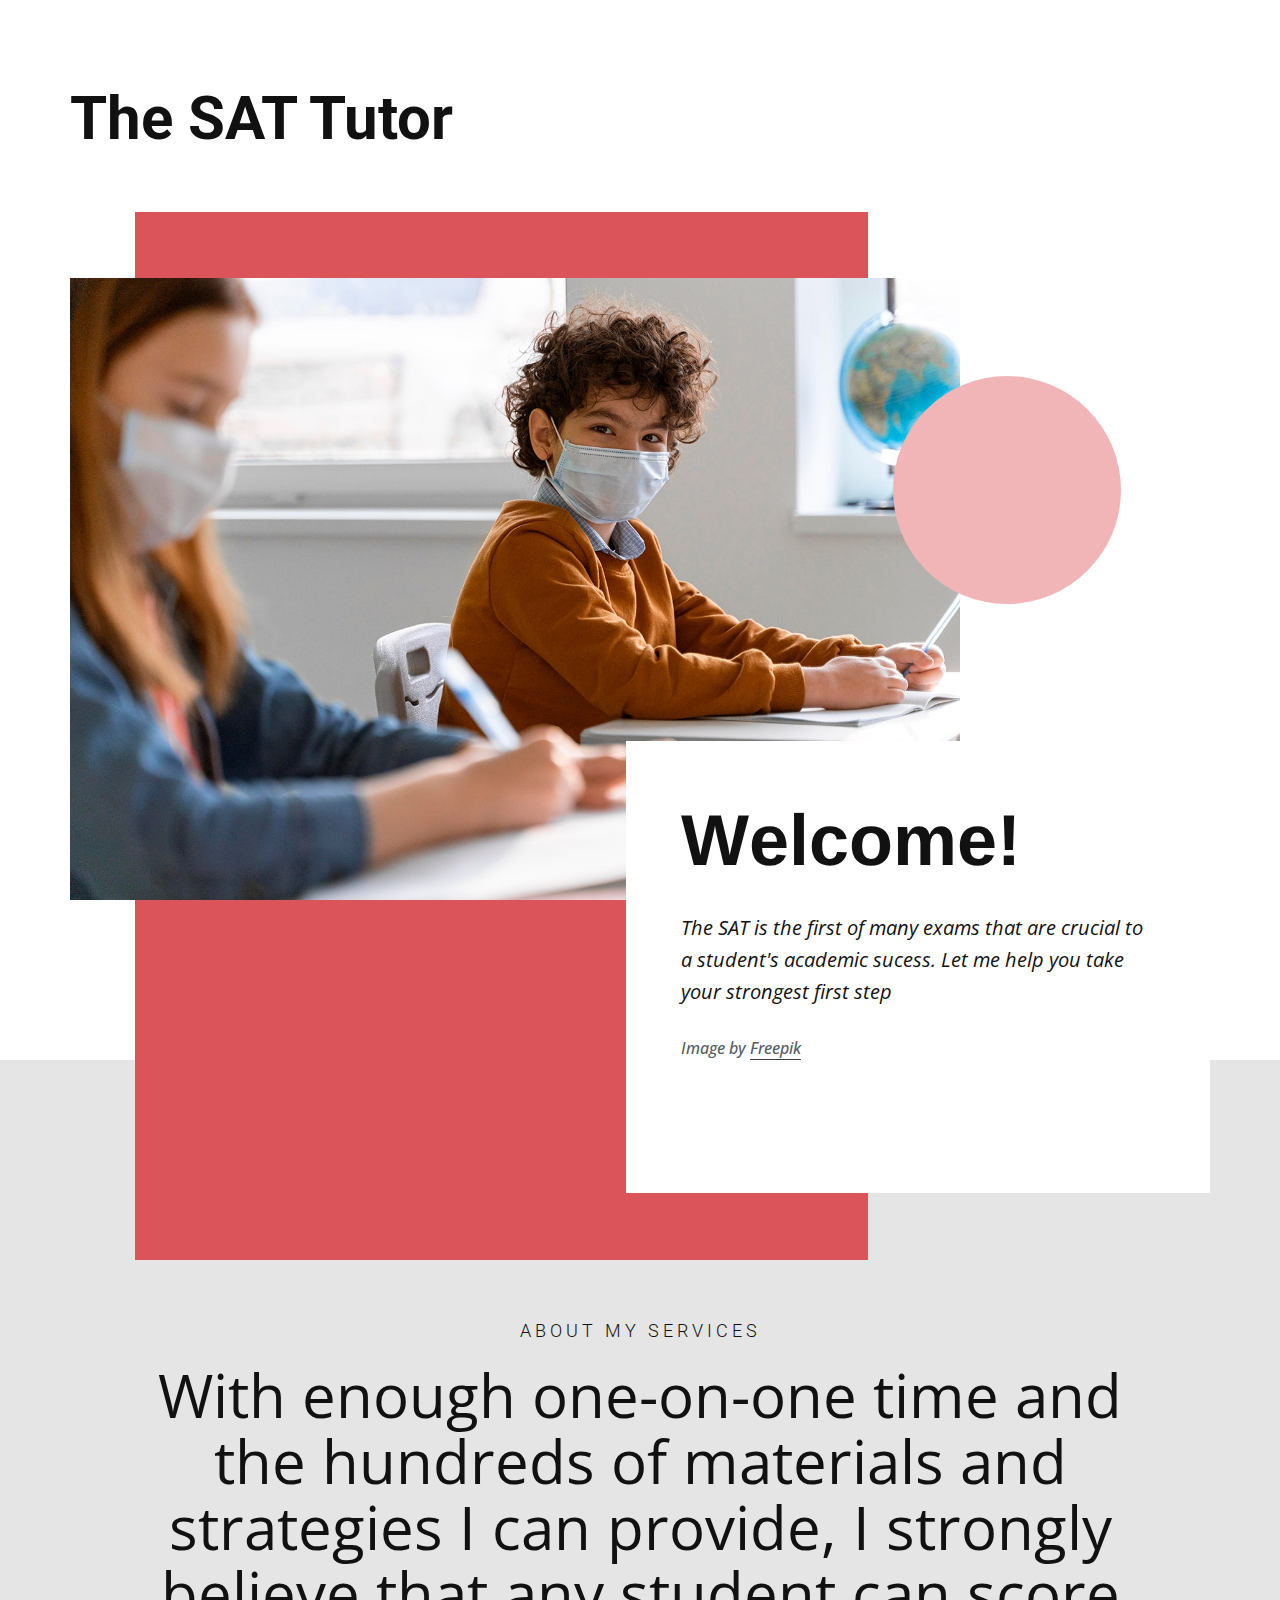
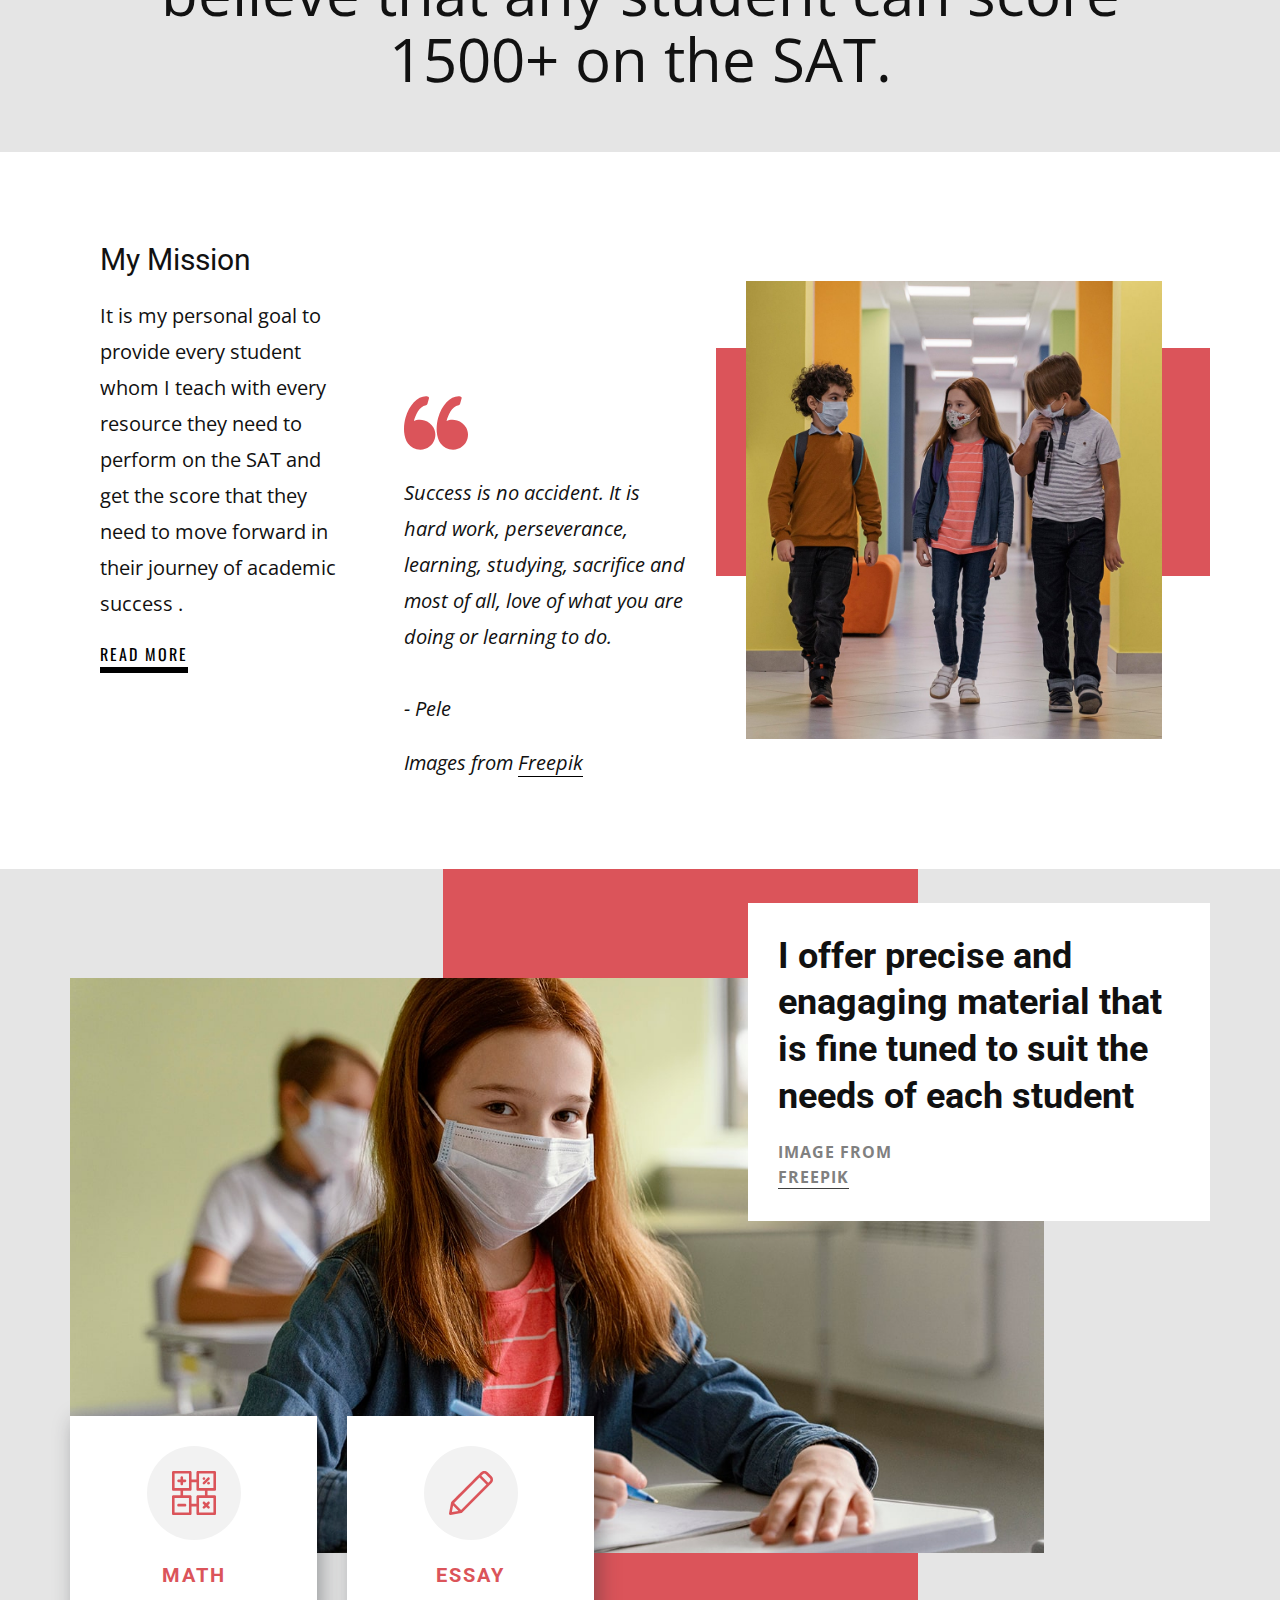
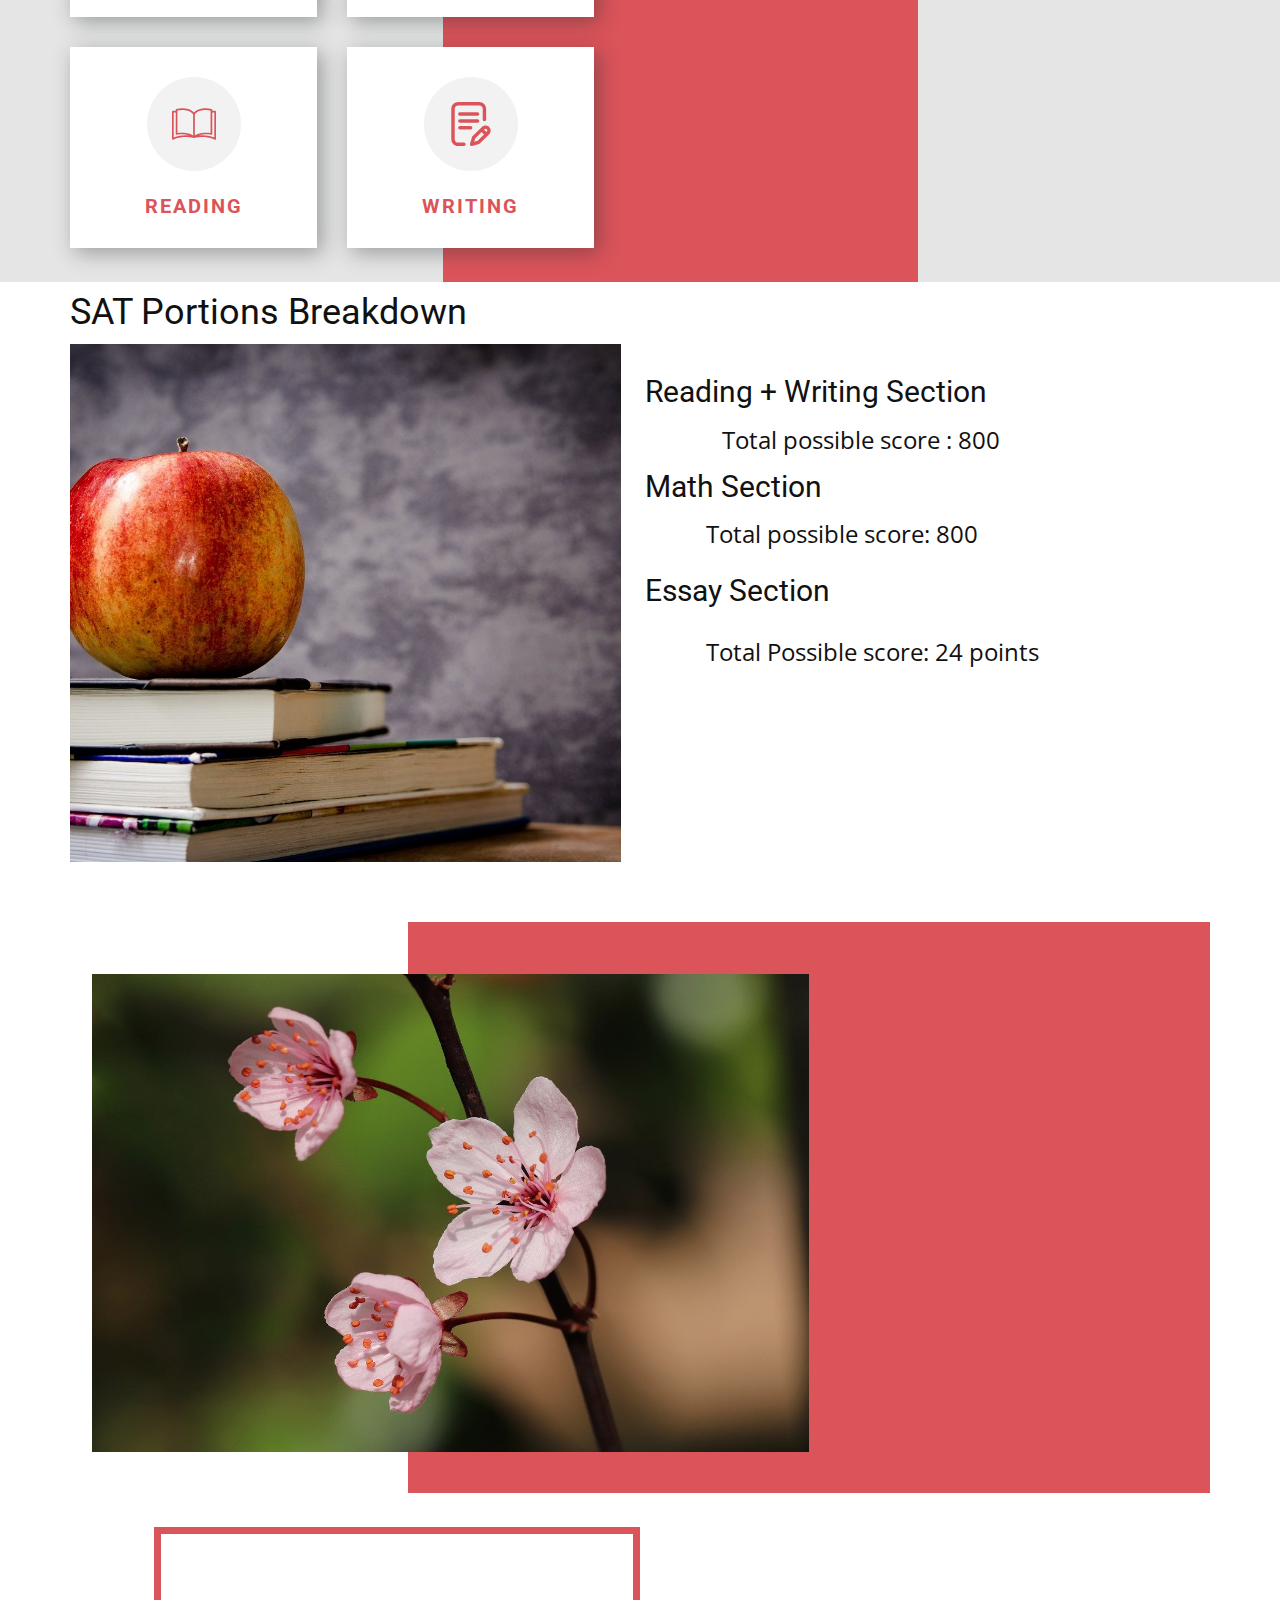
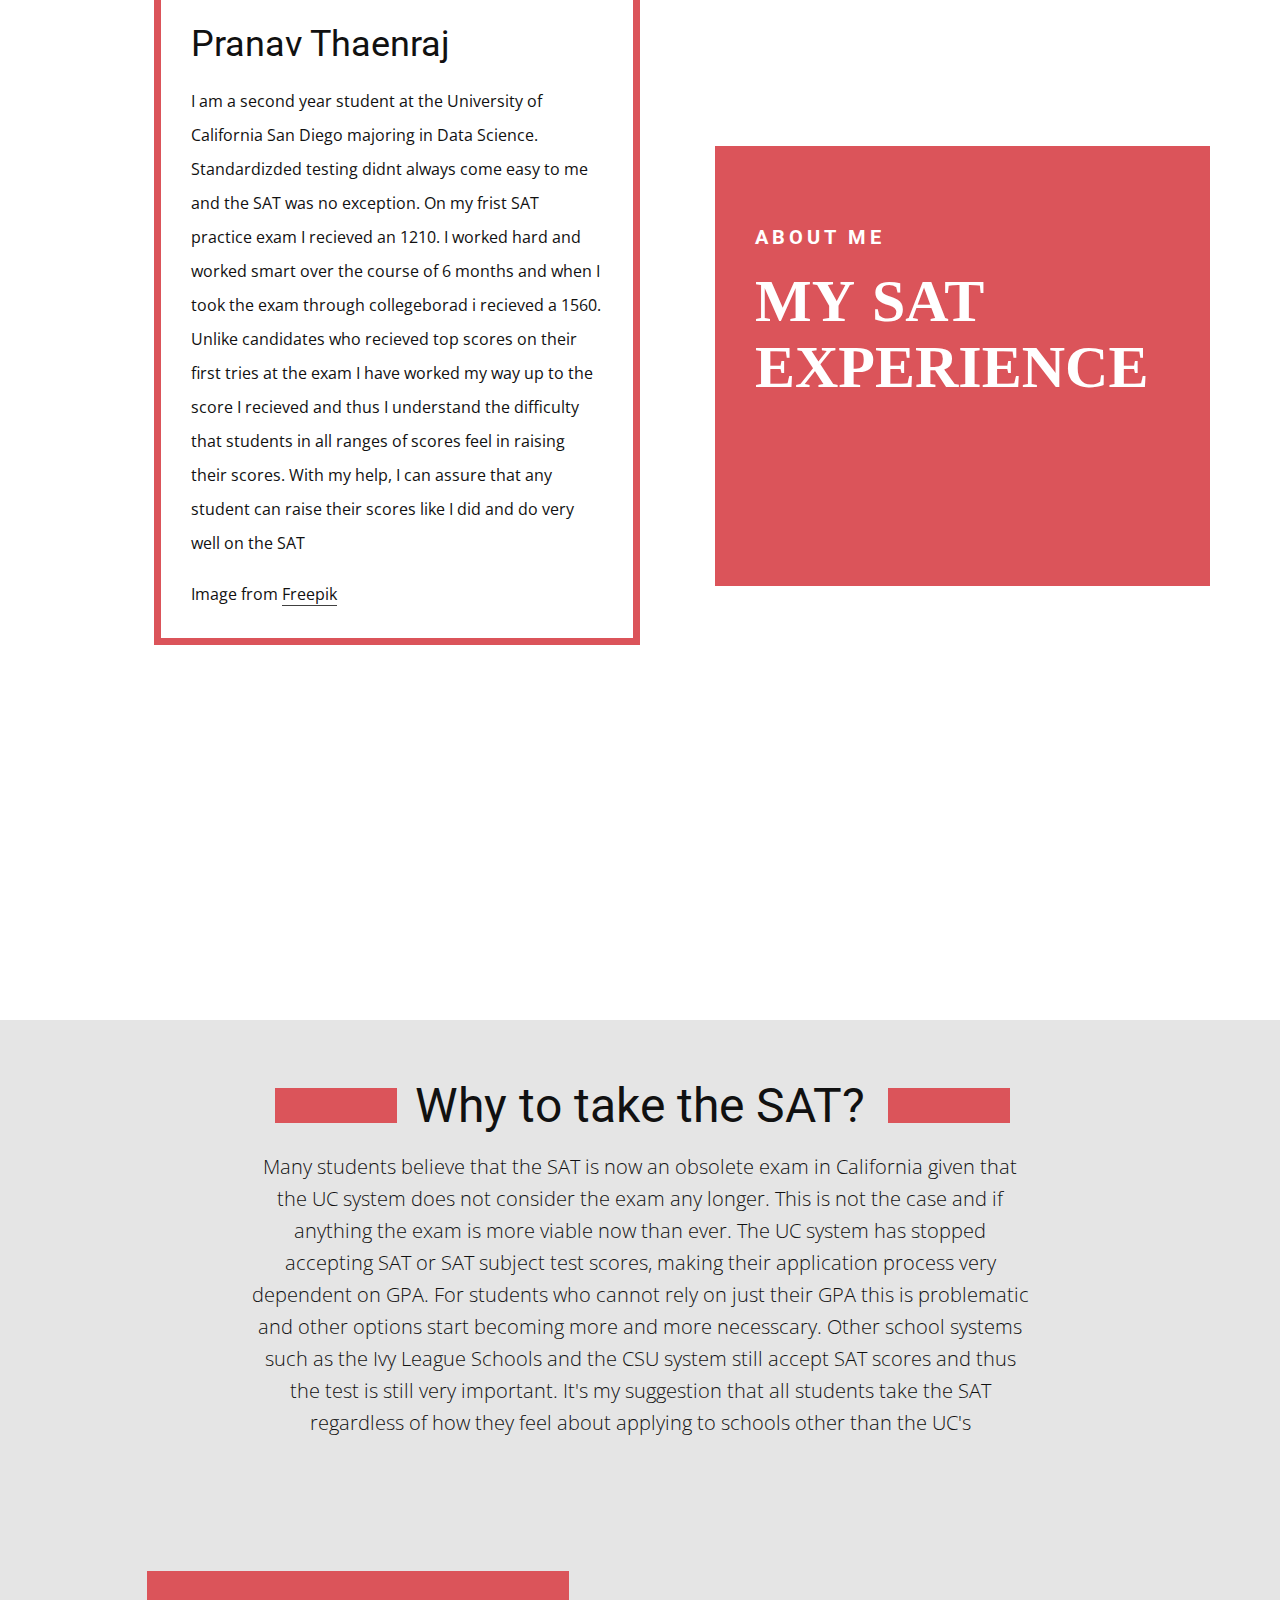
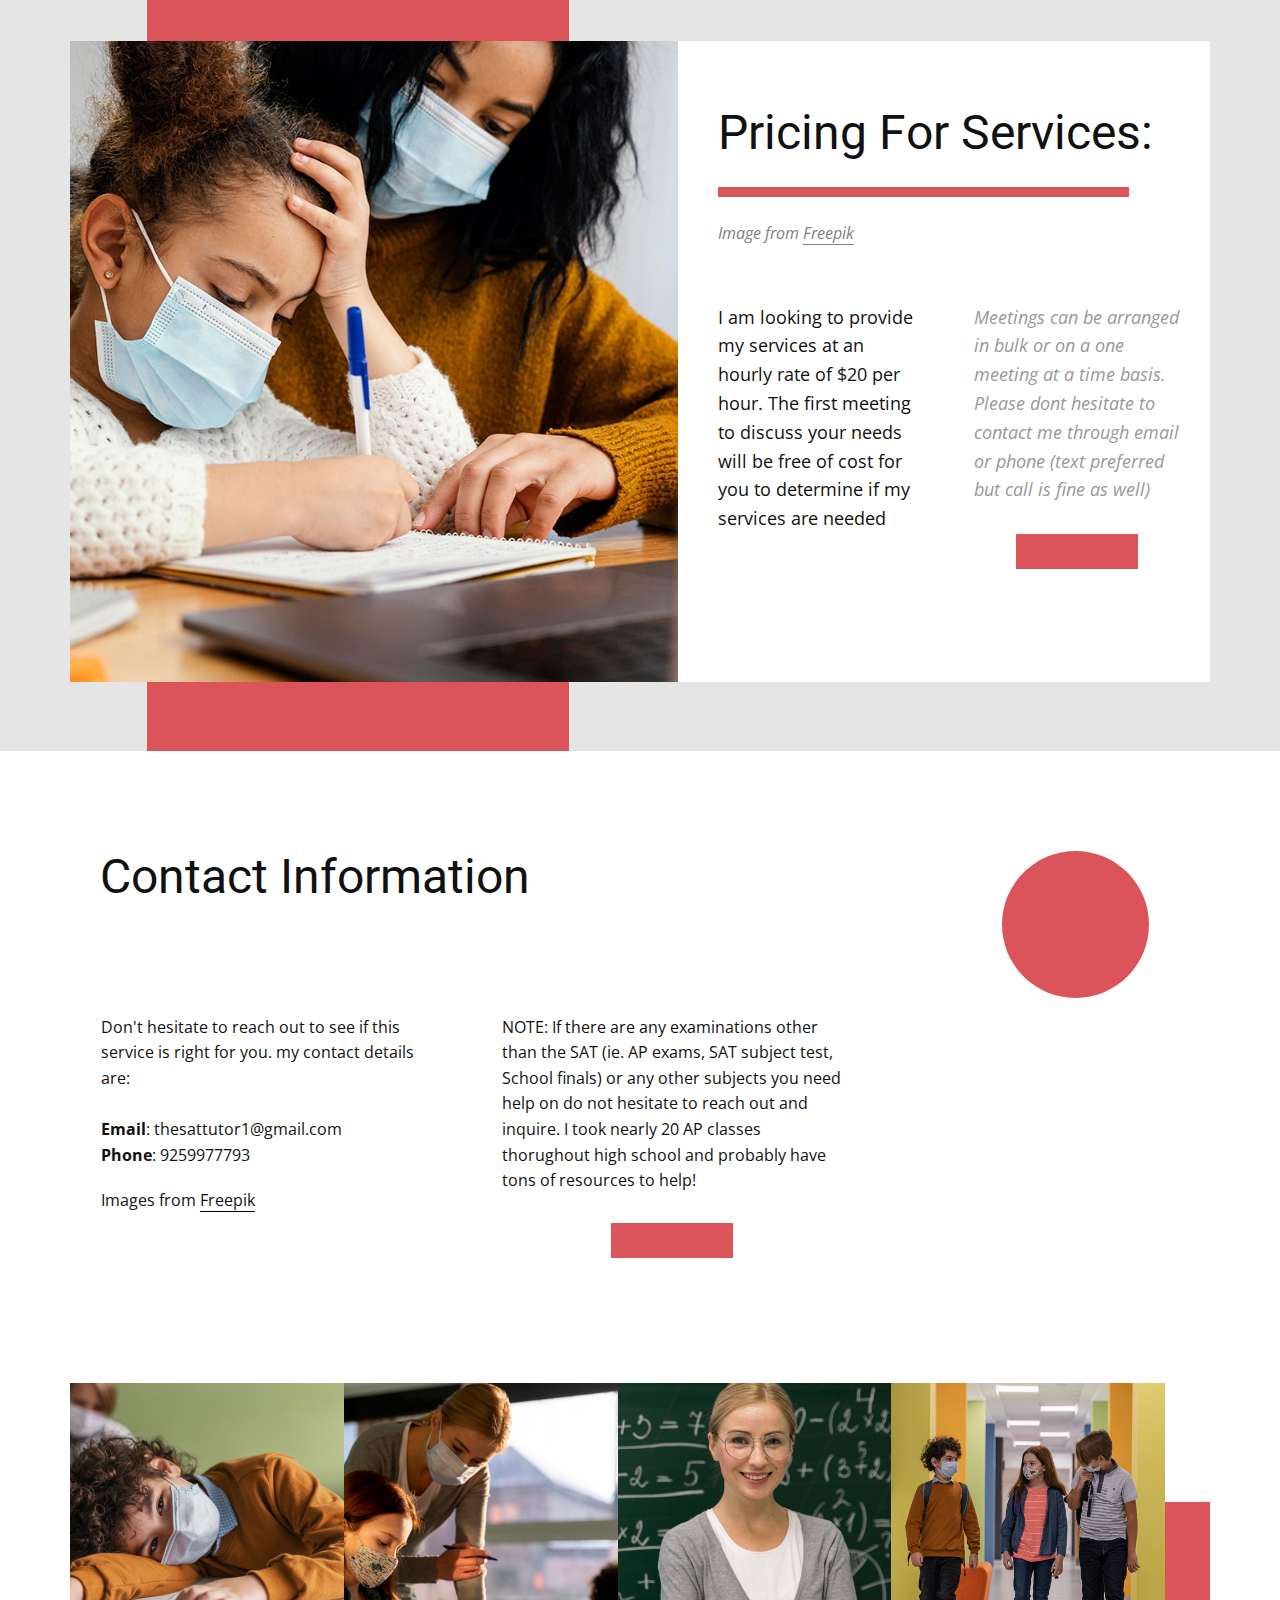
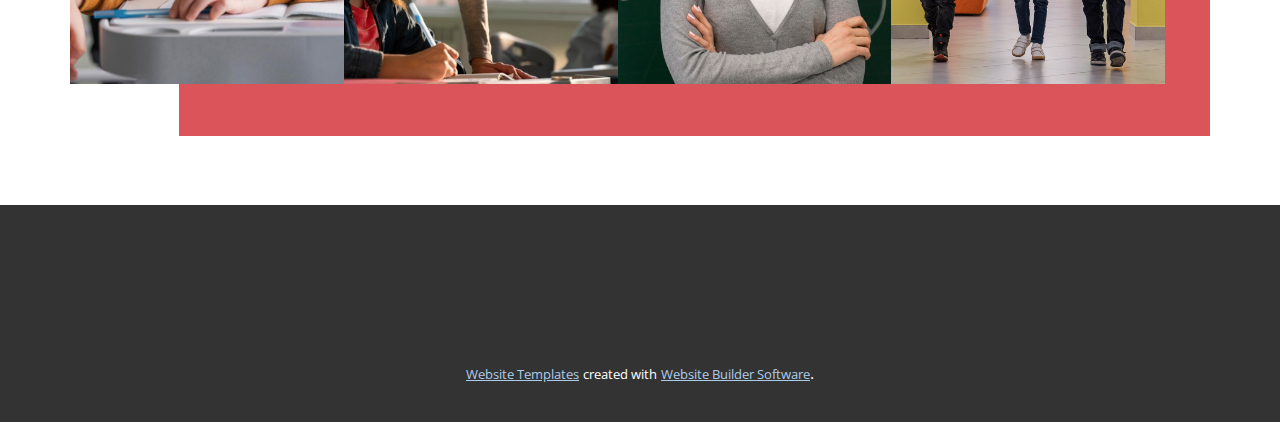
==== Home.html @ 7d55bfbe "SAT Tutor Website" ====
<!DOCTYPE html>
<html style="font-size: 16px;">
  <head>
    <meta name="viewport" content="width=device-width, initial-scale=1.0">
    <meta charset="utf-8">
    <meta name="keywords" content="The SAT Tutor, Welcome!, With enough one-on-one time and the hundreds of materials and strategies I can provide, I strongly believe that any student can score 1500+ on the SAT., I offer precise and enagaging material that is fine tuned to suit the needs of each student, SAT Portions Breakdown, Pranav Thaenraj, MY SAT EXPERIENCE, Why to take the SAT?, Pricing For Services:, Contact Information">
    <meta name="description" content="">
    <meta name="page_type" content="np-template-header-footer-from-plugin">
    <title>Home</title>
    <link rel="stylesheet" href="nicepage.css" media="screen">
<link rel="stylesheet" href="Home.css" media="screen">
    <script class="u-script" type="text/javascript" src="jquery.js" defer=""></script>
    <script class="u-script" type="text/javascript" src="nicepage.js" defer=""></script>
    <meta name="generator" content="Nicepage 3.13.2, nicepage.com">
    <link id="u-theme-google-font" rel="stylesheet" href="https://fonts.googleapis.com/css?family=Roboto:100,100i,300,300i,400,400i,500,500i,700,700i,900,900i|Open+Sans:300,300i,400,400i,600,600i,700,700i,800,800i">
    <link id="u-page-google-font" rel="stylesheet" href="https://fonts.googleapis.com/css?family=Oswald:200,300,400,500,600,700|Ramabhadra:400|Chenla:400">
    
    
    
    
    
    
    
    
    
    
    <script type="application/ld+json">{
		"@context": "http://schema.org",
		"@type": "Organization",
		"name": "",
		"url": "index.html"
}</script>
    <meta property="og:title" content="Home">
    <meta property="og:type" content="website">
    <meta name="theme-color" content="#478ac9">
    <link rel="canonical" href="index.html">
    <meta property="og:url" content="index.html">
  </head>
  <body class="u-body"><header class="u-clearfix u-header u-header" id="sec-8bbb"><div class="u-clearfix u-sheet u-sheet-1">
        <h1 class="u-text u-text-default u-text-1">The SAT Tutor</h1>
      </div></header>
    <section class="u-clearfix u-grey-10 u-valign-middle-xs u-valign-top-md u-section-1" id="carousel_50ae">
      <div class="u-expanded-width u-shape u-shape-rectangle u-white u-shape-1"></div>
      <div class="u-expanded-height-lg u-expanded-height-xl u-palette-2-base u-shape u-shape-rectangle u-shape-2"></div>
      <img src="images/ttt-min.jpg" class="u-align-left u-image u-image-1" data-image-width="1499" data-image-height="1000">
      <div class="u-align-left u-container-style u-group u-white u-group-1">
        <div class="u-container-layout u-container-layout-1">
          <h1 class="u-text u-title u-text-1">Welcome!</h1>
          <p class="u-text u-text-2">The SAT is the first of many exams that are crucial to a student's academic sucess. Let me help you take your strongest first step&nbsp;</p>
          <p class="u-align-left u-text u-text-palette-5-dark-2 u-text-3">Image by <a href="https://www.freepik.com/photos/school" class="u-border-1 u-border-grey-75 u-btn u-button-link u-button-style u-none u-text-palette-5-dark-2 u-btn-1" target="_blank">Freepik</a>
          </p>
        </div>
      </div>
      <div class="u-palette-2-light-2 u-shape u-shape-circle u-shape-3"></div>
    </section>
    <section class="u-align-center u-clearfix u-grey-10 u-section-2" id="carousel_991d">
      <div class="u-clearfix u-sheet u-valign-middle u-sheet-1">
        <h6 class="u-text u-text-1">about MY SERVICES</h6>
        <h1 class="u-align-center u-custom-font u-text u-text-font u-text-2">With enough one-on-one time and the hundreds of materials and strategies I can provide, I strongly believe that any student can score 1500+ on the SAT.</h1>
      </div>
    </section>
    <section class="u-clearfix u-section-3" id="carousel_0c1e">
      <div class="u-clearfix u-sheet u-valign-middle u-sheet-1">
        <div class="u-clearfix u-expanded-width u-layout-wrap u-layout-wrap-1">
          <div class="u-gutter-0 u-layout">
            <div class="u-layout-row">
              <div class="u-align-left u-container-style u-layout-cell u-size-16 u-layout-cell-1">
                <div class="u-container-layout u-valign-top u-container-layout-1">
                  <h3 class="u-text u-text-1">My Mission</h3>
                  <p class="u-text u-text-2">It is my personal goal to provide every student whom I teach with every resource they need to perform on the SAT and get the score that they need to move forward in their journey of academic success .&nbsp; &nbsp;</p>
                  <a href="https://nicepage.com/c/counter-html-templates" class="u-active-none u-border-6 u-border-black u-btn u-btn-rectangle u-button-style u-custom-font u-font-oswald u-hover-none u-none u-btn-1">read more</a>
                </div>
              </div>
              <div class="u-align-left u-container-style u-layout-cell u-size-18 u-layout-cell-2">
                <div class="u-container-layout u-valign-bottom u-container-layout-2"><span class="u-icon u-icon-circle u-text-palette-2-base u-icon-1"><svg class="u-svg-link" preserveAspectRatio="xMidYMin slice" viewBox="0 0 95.333 95.332" style=""><use xmlns:xlink="http://www.w3.org/1999/xlink" xlink:href="#svg-3496"></use></svg><svg class="u-svg-content" viewBox="0 0 95.333 95.332" x="0px" y="0px" id="svg-3496" style=""><g><g><path d="M30.512,43.939c-2.348-0.676-4.696-1.019-6.98-1.019c-3.527,0-6.47,0.806-8.752,1.793    c2.2-8.054,7.485-21.951,18.013-23.516c0.975-0.145,1.774-0.85,2.04-1.799l2.301-8.23c0.194-0.696,0.079-1.441-0.318-2.045    s-1.035-1.007-1.75-1.105c-0.777-0.106-1.569-0.16-2.354-0.16c-12.637,0-25.152,13.19-30.433,32.076    c-3.1,11.08-4.009,27.738,3.627,38.223c4.273,5.867,10.507,9,18.529,9.313c0.033,0.001,0.065,0.002,0.098,0.002    c9.898,0,18.675-6.666,21.345-16.209c1.595-5.705,0.874-11.688-2.032-16.851C40.971,49.307,36.236,45.586,30.512,43.939z"></path><path d="M92.471,54.413c-2.875-5.106-7.61-8.827-13.334-10.474c-2.348-0.676-4.696-1.019-6.979-1.019    c-3.527,0-6.471,0.806-8.753,1.793c2.2-8.054,7.485-21.951,18.014-23.516c0.975-0.145,1.773-0.85,2.04-1.799l2.301-8.23    c0.194-0.696,0.079-1.441-0.318-2.045c-0.396-0.604-1.034-1.007-1.75-1.105c-0.776-0.106-1.568-0.16-2.354-0.16    c-12.637,0-25.152,13.19-30.434,32.076c-3.099,11.08-4.008,27.738,3.629,38.225c4.272,5.866,10.507,9,18.528,9.312    c0.033,0.001,0.065,0.002,0.099,0.002c9.897,0,18.675-6.666,21.345-16.209C96.098,65.559,95.376,59.575,92.471,54.413z"></path>
</g>
</g></svg></span>
                  <p class="u-text u-text-3">Success is no accident. It is hard work, perseverance, learning, studying, sacrifice and most of all, love of what you are doing or learning to do.<br>
                    <br>- Pele
                  </p>
                  <p class="u-text u-text-4">Images from <a href="https://www.freepik.com/photos/school" class="u-border-1 u-border-black u-btn u-button-link u-button-style u-none u-text-body-color u-btn-2" target="_blank">Freepik</a>
                  </p>
                </div>
              </div>
              <div class="u-container-style u-layout-cell u-size-26 u-layout-cell-3">
                <div class="u-container-layout u-valign-bottom-md u-valign-middle-sm u-valign-middle-xl u-container-layout-3">
                  <div class="u-expanded-width u-palette-2-base u-shape u-shape-rectangle u-shape-1"></div>
                  <img src="images/ret-min.jpg" alt="" class="u-align-left u-image u-image-default u-image-1">
                </div>
              </div>
            </div>
          </div>
        </div>
      </div>
    </section>
    <section class="u-clearfix u-grey-10 u-section-4" id="carousel_471e">
      <div class="u-clearfix u-sheet u-valign-middle-sm u-valign-middle-xs u-sheet-1">
        <div class="u-expanded-height u-palette-2-base u-shape u-shape-rectangle u-shape-1"></div>
        <img class="u-expanded-width-xs u-image u-image-1" src="images/et-min.jpg" data-image-width="1349" data-image-height="900">
        <div class="u-align-left u-container-style u-group u-white u-group-1">
          <div class="u-container-layout u-valign-middle u-container-layout-1">
            <h2 class="u-text u-text-1">I offer precise and enagaging material that is fine tuned to suit the needs of each student</h2>
            <p class="u-text u-text-grey-50 u-text-2">Image from <a href="https://www.freepik.com/photos/school" class="u-active-none u-border-1 u-border-grey-75 u-btn u-button-link u-button-style u-hover-none u-none u-text-grey-50 u-btn-1" target="_blank">Freepik</a>
            </p>
          </div>
        </div>
        <div class="u-list u-list-1">
          <div class="u-repeater u-repeater-1">
            <div class="u-container-style u-list-item u-repeater-item u-video-cover u-white u-list-item-1">
              <div class="u-container-layout u-similar-container u-valign-bottom u-container-layout-2"><span class="u-grey-5 u-icon u-icon-circle u-spacing-25 u-text-palette-2-base u-icon-1"><svg class="u-svg-link" preserveAspectRatio="xMidYMin slice" viewBox="0 0 512.174 512.174" style=""><use xmlns:xlink="http://www.w3.org/1999/xlink" xlink:href="#svg-c3f3"></use></svg><svg xmlns="http://www.w3.org/2000/svg" xmlns:xlink="http://www.w3.org/1999/xlink" version="1.1" xml:space="preserve" class="u-svg-content" viewBox="0 0 512.174 512.174" id="svg-c3f3"><g><path d="m497.174 229.244c8.284 0 15-6.716 15-15v-199.04c0-8.284-6.716-15-15-15h-197.403c-8.284 0-15 6.716-15 15v84.521h-57.092v-84.521c0-8.284-6.716-15-15-15h-197.405c-8.284 0-15 6.716-15 15v199.04c0 8.284 6.716 15 15 15h83.702v53.685h-83.976c-8.284 0-15 6.716-15 15v199.04c0 8.284 6.716 15 15 15h197.404c8.284 0 15-6.716 15-15v-84.521h57.366v84.521c0 8.284 6.716 15 15 15h197.403c8.284 0 15-6.716 15-15v-199.04c0-8.284-6.716-15-15-15h-83.702v-53.685zm-182.403-199.04h167.403v169.04h-167.403zm-284.497 0h167.404v169.04h-167.404zm167.13 451.765h-167.404v-169.04h167.404zm284.77 0h-167.403v-169.04h167.403zm-98.702-199.04h-83.701c-8.284 0-15 6.716-15 15v84.52h-57.366v-84.52c0-8.284-6.716-15-15-15h-83.428v-53.685h83.702c8.284 0 15-6.716 15-15v-84.52h57.092v84.52c0 8.284 6.716 15 15 15h83.701z"></path><path d="m128.977 152.277v-22.753h22.877c8.284 0 15-6.716 15-15s-6.716-15-15-15h-22.877v-22.753c0-8.284-6.716-15-15-15s-15 6.716-15 15v22.753h-22.877c-8.284 0-15 6.716-15 15s6.716 15 15 15h22.877v22.753c0 8.284 6.716 15 15 15s15-6.716 15-15z"></path><path d="m382.277 360.13c-5.868-5.848-15.364-5.834-21.213.035-5.849 5.867-5.833 15.364.035 21.213l16.124 16.071-16.123 16.071c-5.868 5.849-5.884 15.346-.035 21.213 2.931 2.94 6.777 4.411 10.624 4.411 3.83 0 7.662-1.458 10.589-4.376l16.194-16.141 16.194 16.141c2.928 2.918 6.758 4.376 10.589 4.376 3.847 0 7.693-1.471 10.624-4.411 5.849-5.867 5.833-15.364-.035-21.213l-16.124-16.071 16.124-16.071c5.868-5.849 5.884-15.346.035-21.213-5.85-5.868-15.347-5.884-21.213-.035l-16.194 16.141z"></path><path d="m151.579 382.449h-75.754c-8.284 0-15 6.716-15 15s6.716 15 15 15h75.754c8.284 0 15-6.716 15-15s-6.716-15-15-15z"></path><path d="m361.064 152.01c2.931 2.94 6.777 4.411 10.624 4.411 3.831 0 7.662-1.458 10.589-4.376l53.566-53.391c5.868-5.848 5.884-15.346.035-21.213-5.851-5.869-15.349-5.882-21.213-.035l-53.565 53.39c-5.869 5.848-5.884 15.346-.036 21.214z"></path><path d="m371.689 103.392c8.512 0 15.413-6.878 15.413-15.362s-6.9-15.362-15.413-15.362c-8.512 0-15.413 6.878-15.413 15.362s6.901 15.362 15.413 15.362z"></path><ellipse cx="425.255" cy="141.42" rx="15.413" ry="15.362"></ellipse>
</g></svg></span>
                <h4 class="u-align-center u-text u-text-palette-2-base u-text-3">Math</h4>
              </div>
            </div>
            <div class="u-align-center u-container-style u-list-item u-repeater-item u-video-cover u-white u-list-item-2">
              <div class="u-container-layout u-similar-container u-valign-bottom u-container-layout-3"><span class="u-grey-5 u-icon u-icon-circle u-spacing-25 u-icon-2"><svg class="u-svg-link" preserveAspectRatio="xMidYMin slice" viewBox="0 0 512.001 512.001" style=""><use xmlns:xlink="http://www.w3.org/1999/xlink" xlink:href="#svg-bcff"></use></svg><svg class="u-svg-content" viewBox="0 0 512.001 512.001" x="0px" y="0px" id="svg-bcff" style="enable-background:new 0 0 512.001 512.001;"><g><g><path d="M496.063,62.299l-46.396-46.4c-21.199-21.199-55.689-21.198-76.888,0C352.82,35.86,47.964,340.739,27.591,361.113    c-2.17,2.17-3.624,5.054-4.142,7.875L0.251,494.268c-0.899,4.857,0.649,9.846,4.142,13.339c3.497,3.497,8.487,5.042,13.338,4.143    L143,488.549c2.895-0.54,5.741-2.008,7.875-4.143l345.188-345.214C517.311,117.944,517.314,83.55,496.063,62.299z M33.721,478.276    l14.033-75.784l61.746,61.75L33.721,478.276z M140.269,452.585L59.41,371.721L354.62,76.488l80.859,80.865L140.269,452.585z     M474.85,117.979l-18.159,18.161l-80.859-80.865l18.159-18.161c9.501-9.502,24.96-9.503,34.463,0l46.396,46.4    C484.375,93.039,484.375,108.453,474.85,117.979z"></path>
</g>
</g></svg></span>
                <h4 class="u-align-center u-text u-text-palette-2-base u-text-4">Essay</h4>
              </div>
            </div>
            <div class="u-align-center u-container-style u-list-item u-repeater-item u-video-cover u-white u-list-item-3">
              <div class="u-container-layout u-similar-container u-valign-bottom u-container-layout-4"><span class="u-grey-5 u-icon u-icon-circle u-spacing-25 u-icon-3"><svg class="u-svg-link" preserveAspectRatio="xMidYMin slice" viewBox="0 0 412.72 412.72" style=""><use xmlns:xlink="http://www.w3.org/1999/xlink" xlink:href="#svg-2717"></use></svg><svg class="u-svg-content" viewBox="0 0 412.72 412.72" x="0px" y="0px" id="svg-2717" style="enable-background:new 0 0 412.72 412.72;"><g><g><path d="M404.72,82.944c-0.027,0-0.054,0-0.08,0h0h-27.12v-9.28c0.146-3.673-2.23-6.974-5.76-8    c-18.828-4.934-38.216-7.408-57.68-7.36c-32,0-75.6,7.2-107.84,40c-32-33.12-75.92-40-107.84-40    c-19.464-0.048-38.852,2.426-57.68,7.36c-3.53,1.026-5.906,4.327-5.76,8v9.2H8c-4.418,0-8,3.582-8,8v255.52c0,4.418,3.582,8,8,8    c1.374-0.004,2.724-0.362,3.92-1.04c0.8-0.4,80.8-44.16,192.48-16h1.2h0.72c0.638,0.077,1.282,0.077,1.92,0    c112-28.4,192,15.28,192.48,16c2.475,1.429,5.525,1.429,8,0c2.46-1.42,3.983-4.039,4-6.88V90.944    C412.72,86.526,409.139,82.944,404.72,82.944z M16,333.664V98.944h19.12v200.64c-0.05,4.418,3.491,8.04,7.909,8.09    c0.432,0.005,0.864-0.025,1.291-0.09c16.55-2.527,33.259-3.864,50-4c23.19-0.402,46.283,3.086,68.32,10.32    C112.875,307.886,62.397,314.688,16,333.664z M94.32,287.664c-14.551,0.033-29.085,0.968-43.52,2.8V79.984    c15.576-3.47,31.482-5.241,47.44-5.28c29.92,0,71.2,6.88,99.84,39.2l0.24,199.28C181.68,302.304,149.2,287.664,94.32,287.664z     M214.32,113.904c28.64-32,69.92-39.2,99.84-39.2c15.957,0.047,31.863,1.817,47.44,5.28v210.48    c-14.354-1.849-28.808-2.811-43.28-2.88c-54.56,0-87.12,14.64-104,25.52V113.904z M396.64,333.664    c-46.496-19.028-97.09-25.831-146.96-19.76c22.141-7.26,45.344-10.749,68.64-10.32c16.846,0.094,33.663,1.404,50.32,3.92    c4.368,0.663,8.447-2.341,9.11-6.709c0.065-0.427,0.095-0.859,0.09-1.291V98.944h19.12L396.64,333.664z"></path>
</g>
</g></svg></span>
                <h4 class="u-align-center u-text u-text-palette-2-base u-text-5">reading</h4>
              </div>
            </div>
            <div class="u-align-center u-container-style u-list-item u-repeater-item u-video-cover u-white u-list-item-4">
              <div class="u-container-layout u-similar-container u-valign-bottom u-container-layout-5"><span class="u-grey-5 u-icon u-icon-circle u-spacing-25 u-icon-4"><svg class="u-svg-link" preserveAspectRatio="xMidYMin slice" viewBox="0 0 512 512" style=""><use xmlns:xlink="http://www.w3.org/1999/xlink" xlink:href="#svg-758e"></use></svg><svg class="u-svg-content" viewBox="0 0 512 512" x="0px" y="0px" id="svg-758e" style="enable-background:new 0 0 512 512;"><g><g><g><path d="M352.459,220c0-11.046-8.954-20-20-20h-206c-11.046,0-20,8.954-20,20s8.954,20,20,20h206     C343.505,240,352.459,231.046,352.459,220z"></path><path d="M126.459,280c-11.046,0-20,8.954-20,20c0,11.046,8.954,20,20,20H251.57c11.046,0,20-8.954,20-20c0-11.046-8.954-20-20-20     H126.459z"></path><path d="M173.459,472H106.57c-22.056,0-40-17.944-40-40V80c0-22.056,17.944-40,40-40h245.889c22.056,0,40,17.944,40,40v123     c0,11.046,8.954,20,20,20c11.046,0,20-8.954,20-20V80c0-44.112-35.888-80-80-80H106.57c-44.112,0-80,35.888-80,80v352     c0,44.112,35.888,80,80,80h66.889c11.046,0,20-8.954,20-20C193.459,480.954,184.505,472,173.459,472z"></path><path d="M467.884,289.572c-23.394-23.394-61.458-23.395-84.837-0.016l-109.803,109.56c-2.332,2.327-4.052,5.193-5.01,8.345     l-23.913,78.725c-2.12,6.98-0.273,14.559,4.821,19.78c3.816,3.911,9,6.034,14.317,6.034c1.779,0,3.575-0.238,5.338-0.727     l80.725-22.361c3.322-0.92,6.35-2.683,8.79-5.119l109.573-109.367C491.279,351.032,491.279,312.968,467.884,289.572z      M333.776,451.768l-40.612,11.25l11.885-39.129l74.089-73.925l28.29,28.29L333.776,451.768z M439.615,346.13l-3.875,3.867     l-28.285-28.285l3.862-3.854c7.798-7.798,20.486-7.798,28.284,0C447.399,325.656,447.399,338.344,439.615,346.13z"></path><path d="M332.459,120h-206c-11.046,0-20,8.954-20,20s8.954,20,20,20h206c11.046,0,20-8.954,20-20S343.505,120,332.459,120z"></path>
</g>
</g>
</g></svg></span>
                <h4 class="u-align-center u-text u-text-palette-2-base u-text-6">writing</h4>
              </div>
            </div>
          </div>
        </div>
      </div>
    </section>
    <section class="u-clearfix u-white u-section-5" id="carousel_caca">
      <div class="u-clearfix u-sheet u-sheet-1">
        <h2 class="u-text u-text-default u-text-1">SAT Portions Breakdown&nbsp;</h2>
        <div class="u-clearfix u-expanded-width u-layout-wrap u-layout-wrap-1">
          <div class="u-layout">
            <div class="u-layout-row">
              <div class="u-container-style u-image u-layout-cell u-size-29 u-image-1" data-image-width="1280" data-image-height="848">
                <div class="u-container-layout u-container-layout-1"></div>
              </div>
              <div class="u-container-style u-layout-cell u-size-31 u-layout-cell-2">
                <div class="u-container-layout u-valign-top u-container-layout-2">
                  <h3 class="u-text u-text-default u-text-2">Reading + Writing Section<br>
                  </h3>
                  <p class="u-text u-text-default u-text-3">
                    <span style="font-size: 1.5rem;">&nbsp;Total possible score : 800</span>
                  </p>
                  <h3 class="u-text u-text-default u-text-4">Math Section</h3>
                  <p class="u-text u-text-default u-text-5">Total possible score: 800</p>
                  <h3 class="u-text u-text-default u-text-6">Essay Section&nbsp;</h3>
                  <p class="u-text u-text-default u-text-7">Total Possible score: 24 points</p>
                </div>
              </div>
            </div>
          </div>
        </div>
      </div>
    </section>
    <section class="u-clearfix u-section-6" id="carousel_5a8b">
      <div class="u-clearfix u-sheet u-sheet-1">
        <div class="u-palette-2-base u-shape u-shape-rectangle u-shape-1"></div>
        <img class="u-image u-image-1" src="images/3869d0ecec96c07ef9f84709211d516ad5784c19e983ebfb5348e7b24344754d29f7596ad5dcce6e5698b05eadfd8b0972e974ba0ff7d66e8b98d2_1280.jpg" data-image-width="1280" data-image-height="853">
        <div class="u-align-left u-border-7 u-border-palette-2-base u-container-style u-group u-white u-group-1">
          <div class="u-container-layout u-container-layout-1">
            <h2 class="u-text u-text-1">Pranav Thaenraj</h2>
            <p class="u-text u-text-2">I am a second year student at the University of California San Diego majoring in Data Science. Standardizded testing didnt always come easy to me and the SAT was no exception. On my frist SAT practice exam I recieved an 1210. I worked hard and worked smart over the course of 6 months and when I took the exam through collegeborad i recieved a 1560. Unlike candidates who recieved top scores on their first tries at the exam I have worked my way up to the score I recieved and thus I understand the difficulty that students in all ranges of scores feel in raising their scores. With my help, I can assure that any student can raise their scores like I did and do very well on the SAT&nbsp;</p>
            <p class="u-text u-text-3">Image from <a href="https://www.freepik.com/photos/school" class="u-active-none u-border-1 u-border-grey-75 u-btn u-button-link u-button-style u-hover-none u-none u-text-body-color u-btn-1">Freepik</a>
            </p>
          </div>
        </div>
        <div class="u-align-left u-container-style u-group u-palette-2-base u-shape-rectangle u-group-2">
          <div class="u-container-layout u-container-layout-2">
            <h5 class="u-text u-text-4">about me<br>
            </h5>
            <h2 class="u-text u-text-5">MY SAT EXPERIENCE</h2>
          </div>
        </div>
      </div>
    </section>
    <section class="u-align-center u-clearfix u-grey-10 u-section-7" id="carousel_9828">
      <div class="u-clearfix u-sheet u-sheet-1">
        <h1 class="u-text u-text-1">Why to take the SAT?</h1>
        <div class="u-palette-2-base u-shape u-shape-rectangle u-shape-1"></div>
        <div class="u-palette-2-base u-shape u-shape-rectangle u-shape-2"></div>
        <p class="u-text u-text-2">Many students believe that the SAT is now an obsolete exam in California given that the UC system does not consider the exam any longer. This is not the case and if anything the exam is more viable now than ever. The UC system has stopped accepting SAT or SAT subject test scores, making their application process very dependent on GPA. For students who cannot rely on just their GPA this is problematic and other options start becoming more and more necesscary. Other school systems such as the Ivy League Schools and the CSU system still accept SAT scores and thus the test is still very important. It's my suggestion that all students take the SAT regardless of how they feel about applying to schools other than the UC's</p>
      </div>
    </section>
    <section class="u-clearfix u-grey-10 u-section-8" id="carousel_5e8c">
      <div class="u-clearfix u-sheet u-sheet-1">
        <div class="u-expanded-height u-palette-2-base u-shape u-shape-rectangle u-shape-1"></div>
        <div class="u-clearfix u-layout-wrap u-layout-wrap-1">
          <div class="u-layout">
            <div class="u-layout-row">
              <div class="u-size-30-lg u-size-32-sm u-size-32-xl u-size-32-xs u-size-60-md">
                <div class="u-layout-col">
                  <div class="u-container-style u-image u-layout-cell u-size-60 u-image-1">
                    <div class="u-container-layout u-container-layout-1"></div>
                  </div>
                </div>
              </div>
              <div class="u-size-28-sm u-size-28-xl u-size-28-xs u-size-30-lg u-size-60-md">
                <div class="u-layout-col">
                  <div class="u-size-40">
                    <div class="u-layout-row">
                      <div class="u-container-style u-layout-cell u-shape-rectangle u-size-60 u-white u-layout-cell-2">
                        <div class="u-container-layout u-container-layout-2">
                          <h2 class="u-text u-text-1">Pricing For Services:</h2>
                          <div class="u-border-10 u-border-palette-2-base u-line u-line-horizontal u-line-1"></div>
                          <p class="u-text u-text-grey-50 u-text-2">Im<span style="font-style: italic;"></span>age from <a href="https://www.freepik.com/photos/school" class="u-active-none u-border-1 u-border-grey-50 u-btn u-button-link u-button-style u-hover-none u-none u-text-grey-50 u-btn-1" target="_blank">Freepik</a>
                          </p>
                        </div>
                      </div>
                    </div>
                  </div>
                  <div class="u-size-20">
                    <div class="u-layout-row">
                      <div class="u-align-left u-container-style u-layout-cell u-shape-rectangle u-size-30 u-white u-layout-cell-3">
                        <div class="u-container-layout u-container-layout-3">
                          <p class="u-text u-text-3">I am looking to provide my services at an hourly rate of $20 per hour. The first meeting to discuss your needs will be free of cost for you to determine if my services are needed</p>
                        </div>
                      </div>
                      <div class="u-container-style u-layout-cell u-shape-rectangle u-size-30 u-white u-layout-cell-4">
                        <div class="u-container-layout u-container-layout-4">
                          <p class="u-text u-text-grey-40 u-text-4">Meetings can be arranged in bulk or on a one meeting at a time basis. Please dont hesitate to contact me through email or phone (text preferred but call is fine as well)</p>
                          <div class="u-palette-2-base u-shape u-shape-rectangle u-shape-2"></div>
                        </div>
                      </div>
                    </div>
                  </div>
                </div>
              </div>
            </div>
          </div>
        </div>
      </div>
    </section>
    <section class="u-align-center u-clearfix u-section-9" id="carousel_4e8a">
      <div class="u-clearfix u-sheet u-valign-middle-lg u-valign-middle-sm u-valign-middle-xs u-sheet-1">
        <div class="u-palette-2-base u-shape u-shape-circle u-shape-1"></div>
        <div class="u-clearfix u-layout-wrap u-layout-wrap-1">
          <div class="u-layout">
            <div class="u-layout-col">
              <div class="u-size-30">
                <div class="u-layout-col">
                  <div class="u-align-left u-container-style u-layout-cell u-left-cell u-right-cell u-size-60 u-layout-cell-1">
                    <div class="u-container-layout u-container-layout-1">
                      <h1 class="u-text u-text-1">Contact Information<br>
                      </h1>
                    </div>
                  </div>
                </div>
              </div>
              <div class="u-size-30">
                <div class="u-layout-row">
                  <div class="u-align-left u-container-style u-layout-cell u-left-cell u-size-30 u-layout-cell-2">
                    <div class="u-container-layout u-valign-top u-container-layout-2">
                      <p class="u-text u-text-2">Don't hesitate to reach out to see if this service is right for you. my contact details are:<br>
                        <br>
                        <span style="font-weight: 700;">Email</span>: thesattutor1@gmail.com<br>
                        <span style="font-weight: 700;">Phone</span>: 9259977793
                      </p>
                      <p class="u-text u-text-3">Images from <a href="https://www.freepik.com/photos/school" class="u-active-none u-border-1 u-border-black u-btn u-button-link u-button-style u-hover-none u-none u-text-body-color u-btn-1">Freepik</a>
                      </p>
                    </div>
                  </div>
                  <div class="u-align-left u-container-style u-layout-cell u-right-cell u-size-30 u-layout-cell-3">
                    <div class="u-container-layout u-container-layout-3">
                      <p class="u-text u-text-4"> NOTE: If there are any examinations other than the SAT (ie. AP exams, SAT subject test, School finals) or any other subjects you need help on do not hesitate to reach out and inquire. I took nearly 20 AP classes thorughout high school and probably have tons of resources to help!</p>
                      <div class="u-palette-2-base u-shape u-shape-rectangle u-shape-2"></div>
                    </div>
                  </div>
                </div>
              </div>
            </div>
          </div>
        </div>
        <div class="u-palette-2-base u-shape u-shape-rectangle u-shape-3"></div>
        <div class="u-gallery u-layout-grid u-lightbox u-show-text-on-hover u-gallery-1">
          <div class="u-gallery-inner u-gallery-inner-1">
            <div class="u-effect-fade u-gallery-item">
              <div class="u-back-slide u-back-slide-1">
                <img class="u-back-image u-expanded u-back-image-1" src="images/982e09c4-953d-c97f-140c-3aed0195c969.jpg">
              </div>
              <div class="u-over-slide u-shading u-over-slide-1">
                <h3 class="u-gallery-heading"></h3>
                <p class="u-gallery-text"></p>
              </div>
            </div>
            <div class="u-effect-fade u-gallery-item">
              <div class="u-back-slide u-back-slide-2">
                <img class="u-back-image u-expanded u-back-image-2" src="images/side-view-children-learning-school-with-teacher-during-pandemic_23-2148848310.jpg">
              </div>
              <div class="u-over-slide u-shading u-over-slide-2">
                <h3 class="u-gallery-heading"></h3>
                <p class="u-gallery-text"></p>
              </div>
            </div>
            <div class="u-effect-fade u-gallery-item">
              <div class="u-back-slide u-back-slide-3">
                <img class="u-back-image u-expanded u-back-image-3" src="images/front-view-smiley-female-teacher-posing-front-blackboard_23-2148848327.jpg">
              </div>
              <div class="u-over-slide u-shading u-over-slide-3">
                <h3 class="u-gallery-heading"></h3>
                <p class="u-gallery-text"></p>
              </div>
            </div>
            <div class="u-effect-fade u-gallery-item" data-image-width="1000" data-image-height="1156">
              <div class="u-back-slide u-back-slide-4">
                <img class="u-back-image u-expanded" src="images/ret-min.jpg">
              </div>
              <div class="u-over-slide u-shading u-over-slide-4">
                <h3 class="u-gallery-heading"></h3>
                <p class="u-gallery-text"></p>
              </div>
            </div>
          </div>
        </div>
      </div>
    </section>
    
    
    <footer class="u-align-left u-clearfix u-footer u-grey-80 u-footer" id="sec-5494"><div class="u-clearfix u-sheet u-sheet-1"></div></footer>
    <section class="u-backlink u-clearfix u-grey-80">
      <a class="u-link" href="https://nicepage.com/website-templates" target="_blank">
        <span>Website Templates</span>
      </a>
      <p class="u-text">
        <span>created with</span>
      </p>
      <a class="u-link" href="https://nicepage.com/" target="_blank">
        <span>Website Builder Software</span>
      </a>. 
    </section>
  </body>
</html>
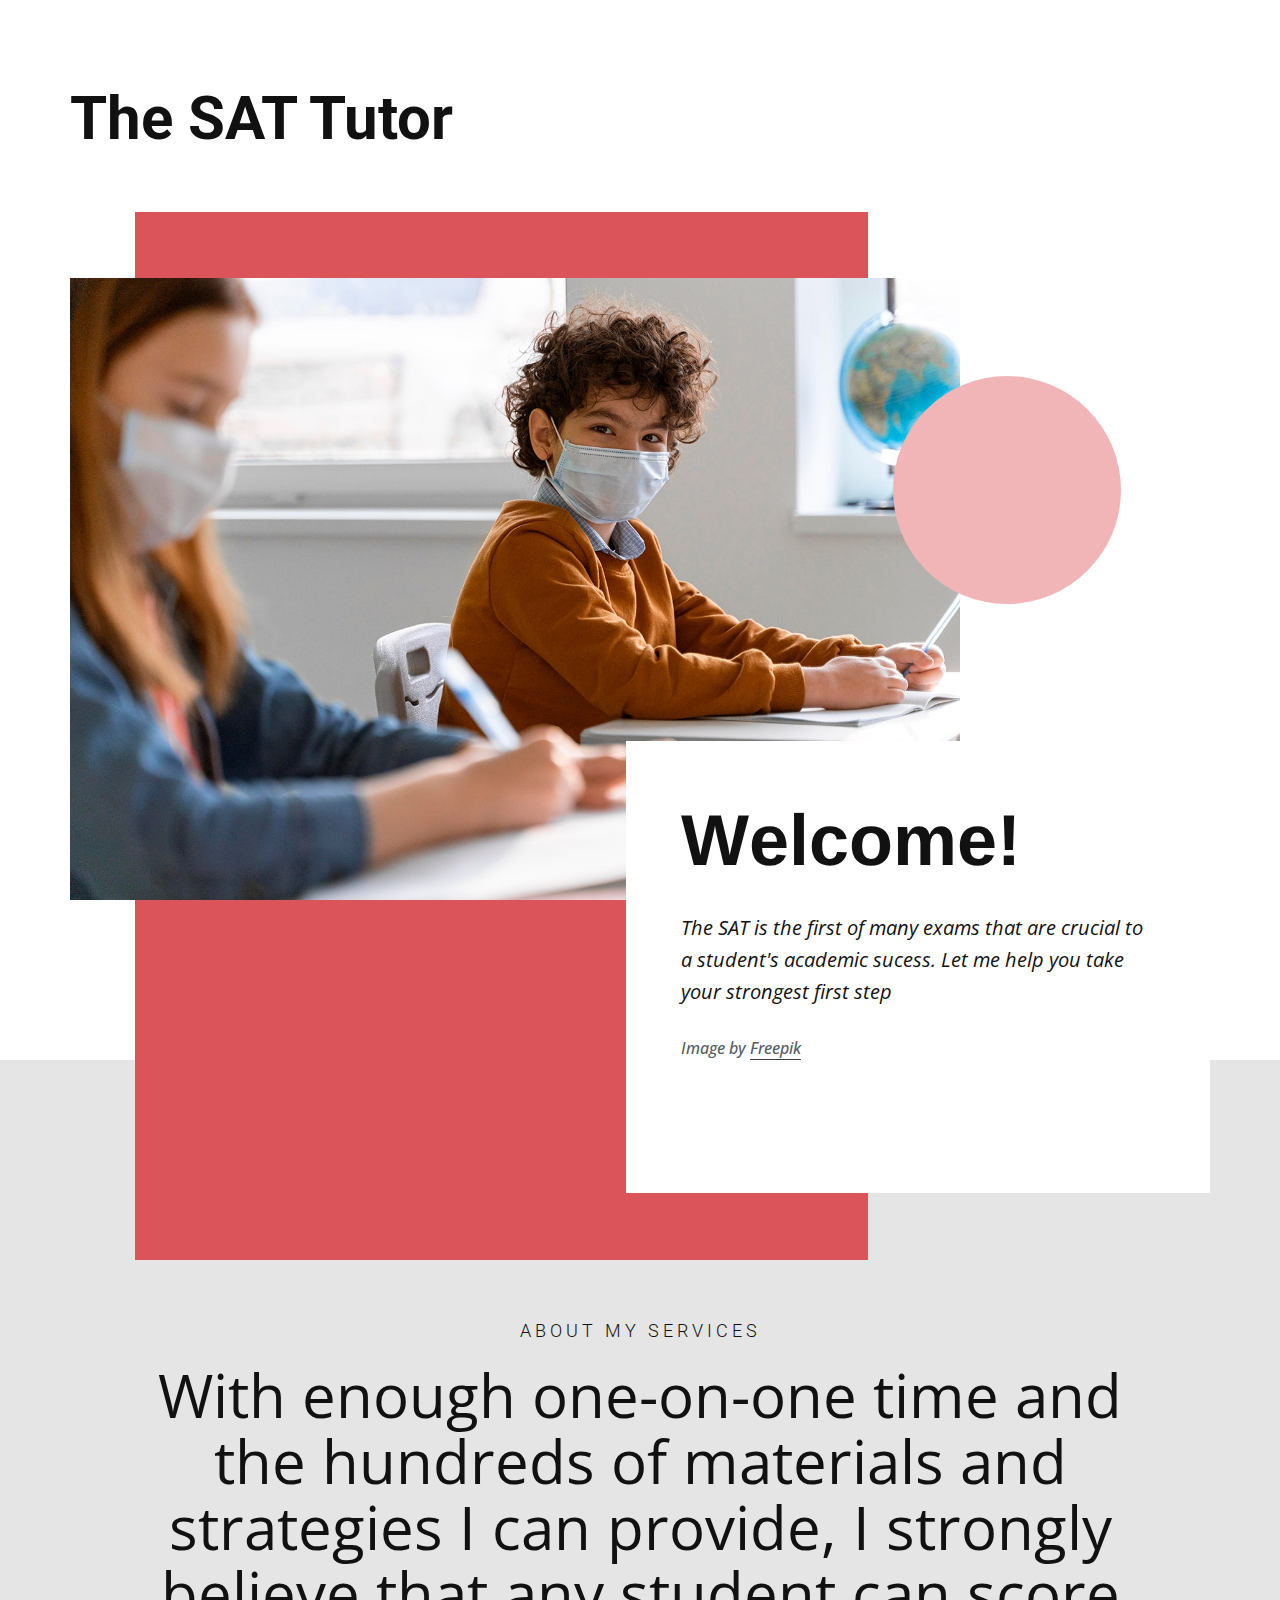
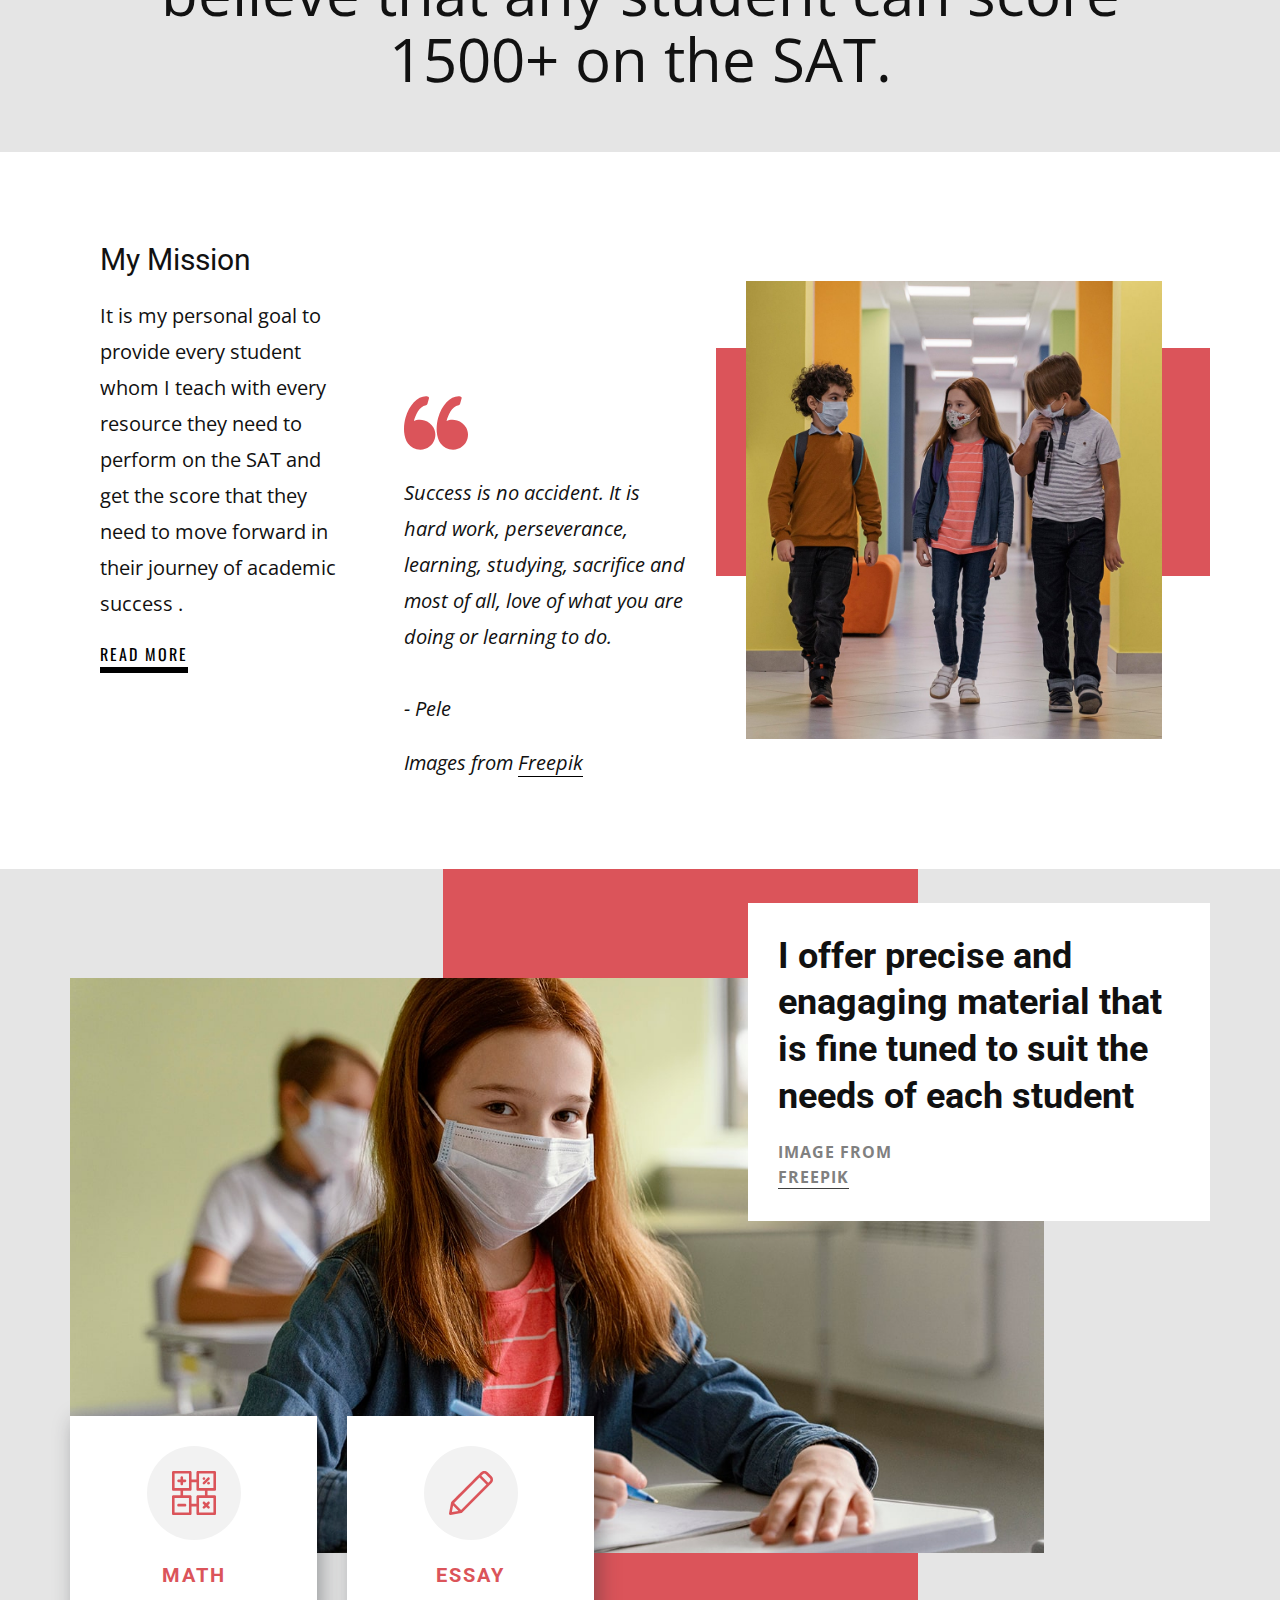
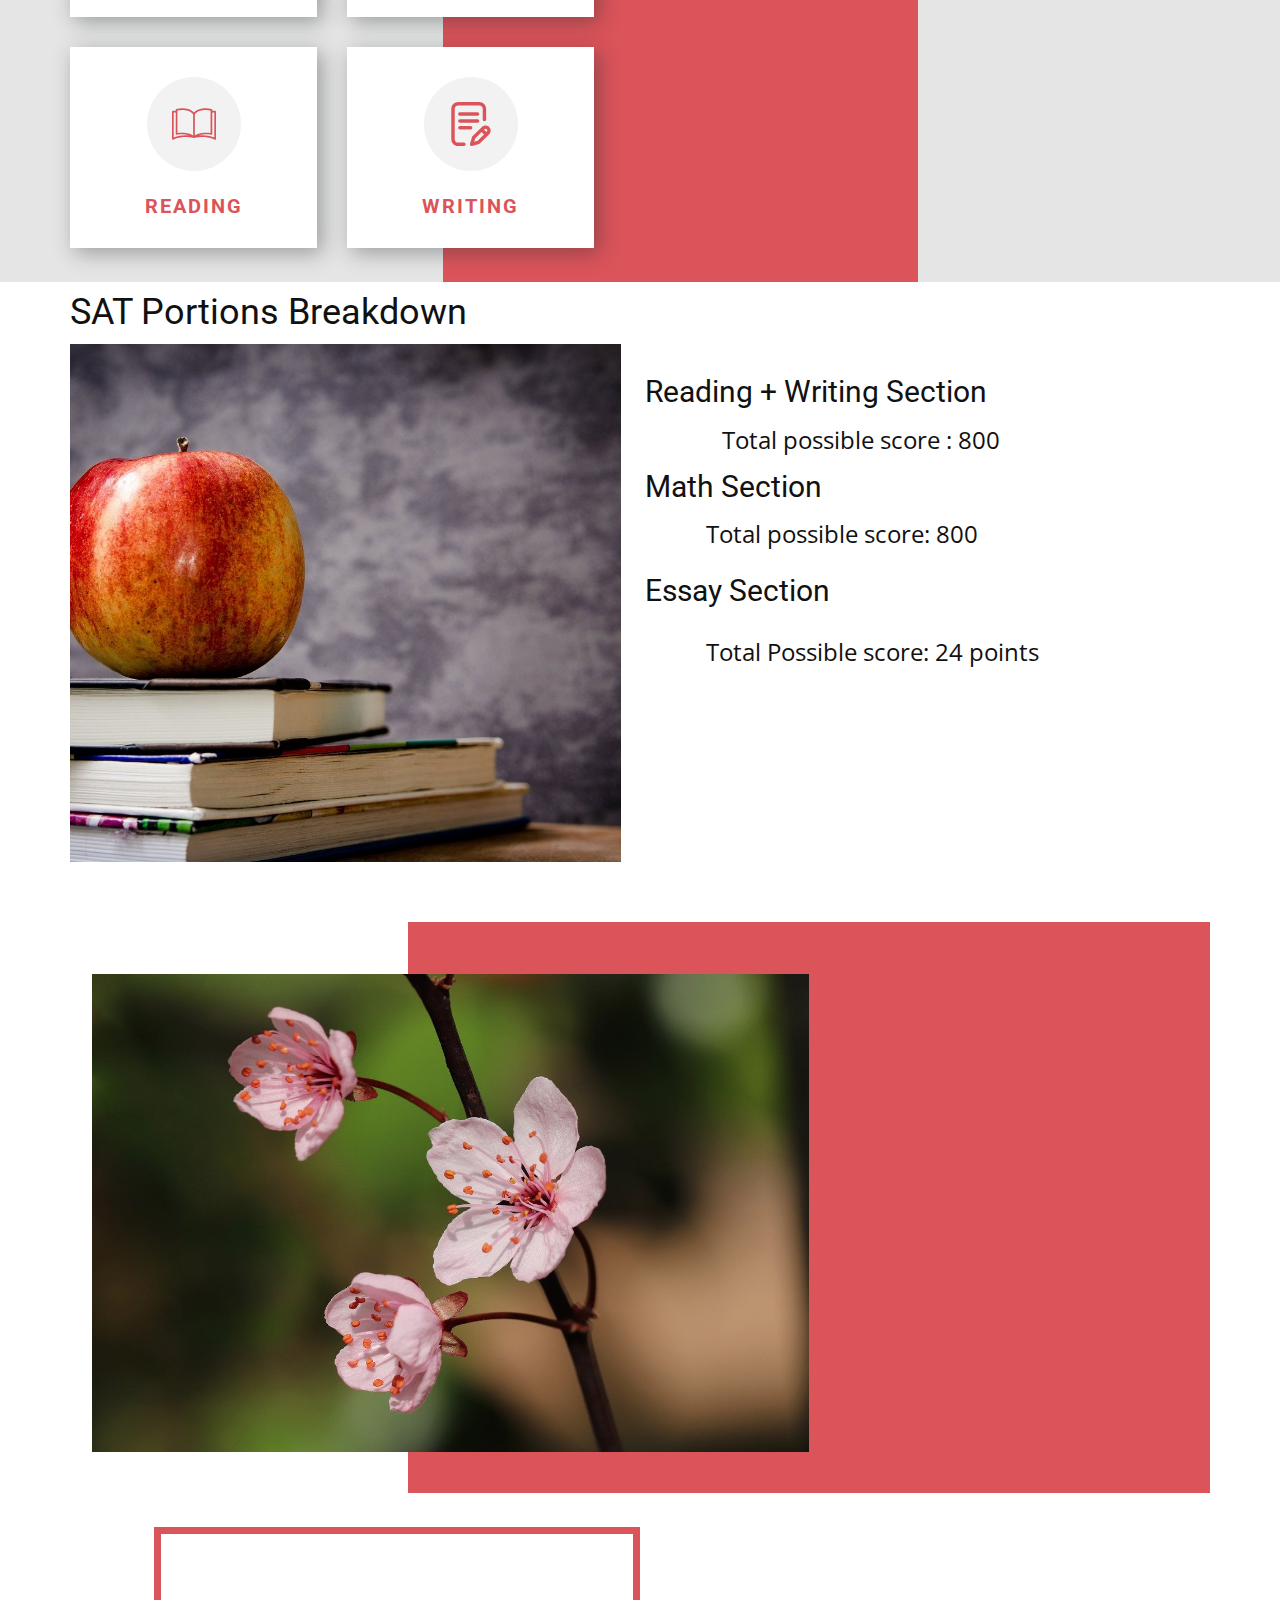
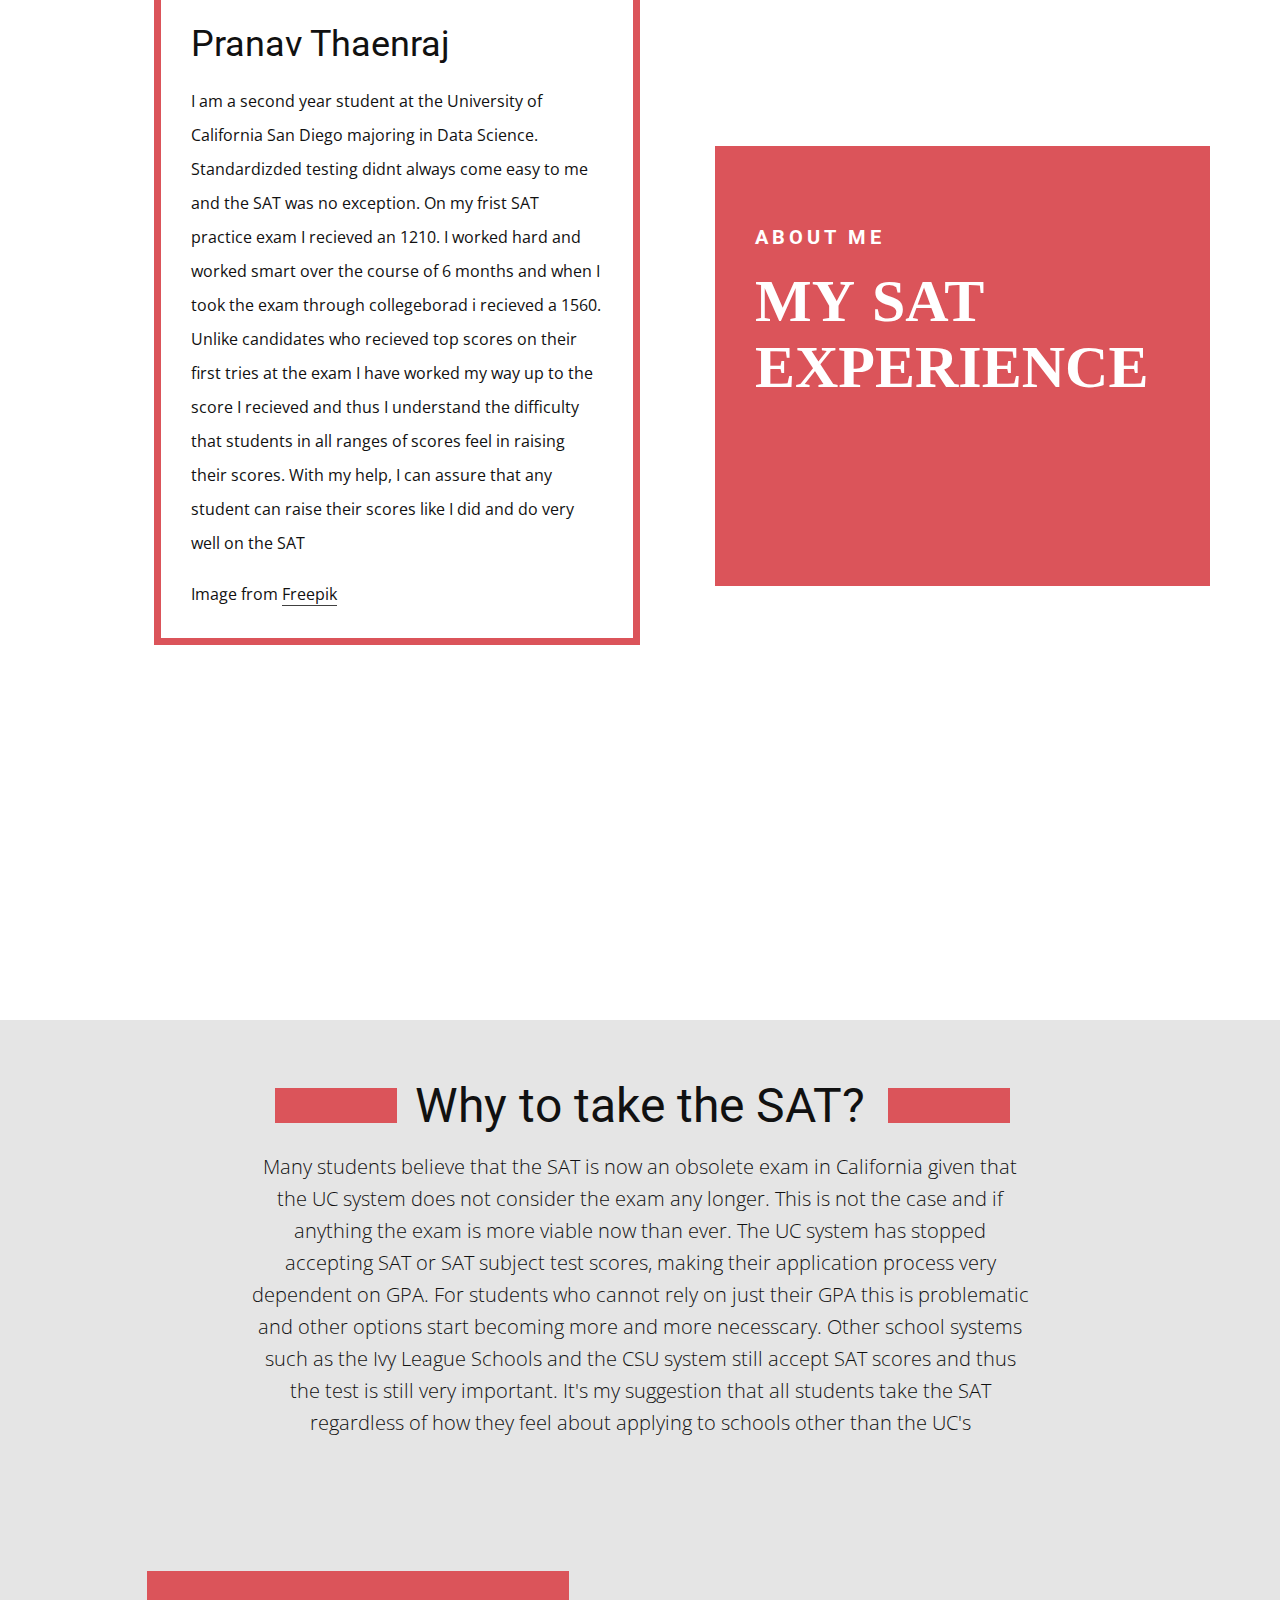
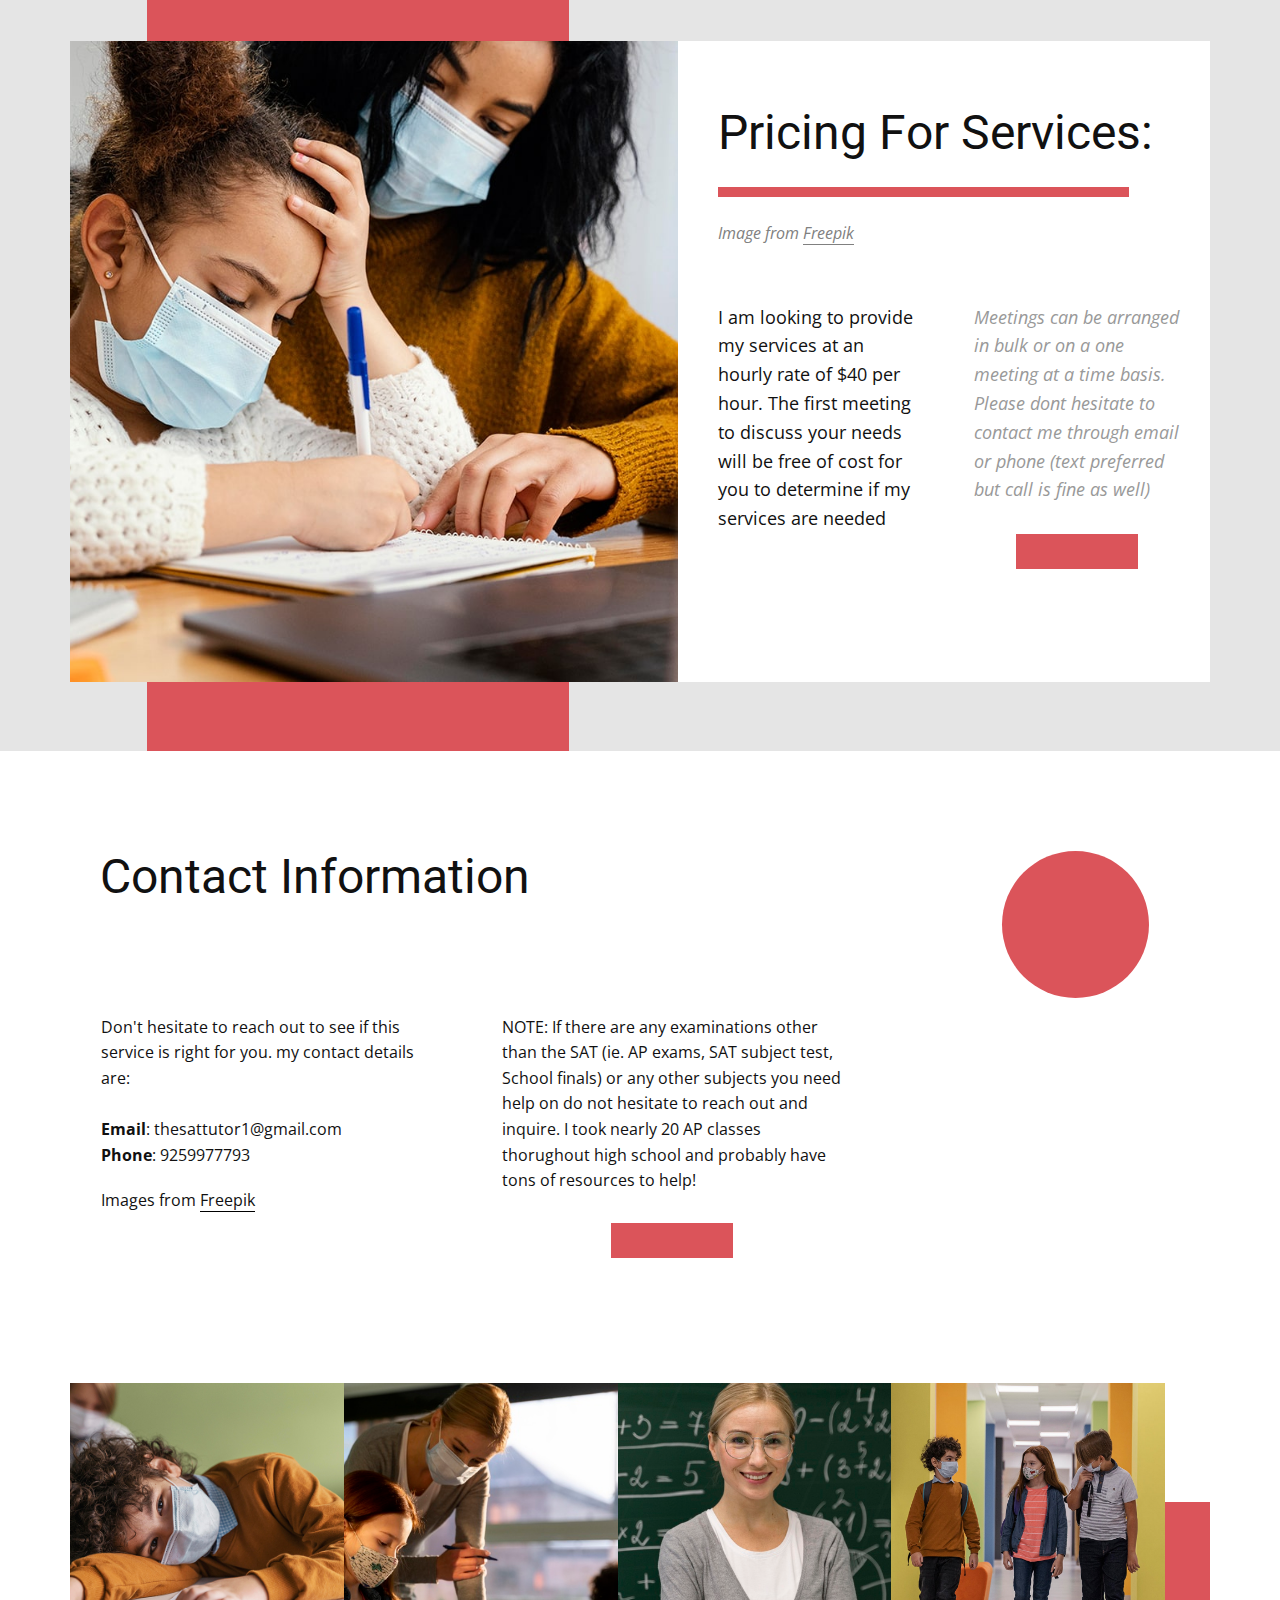
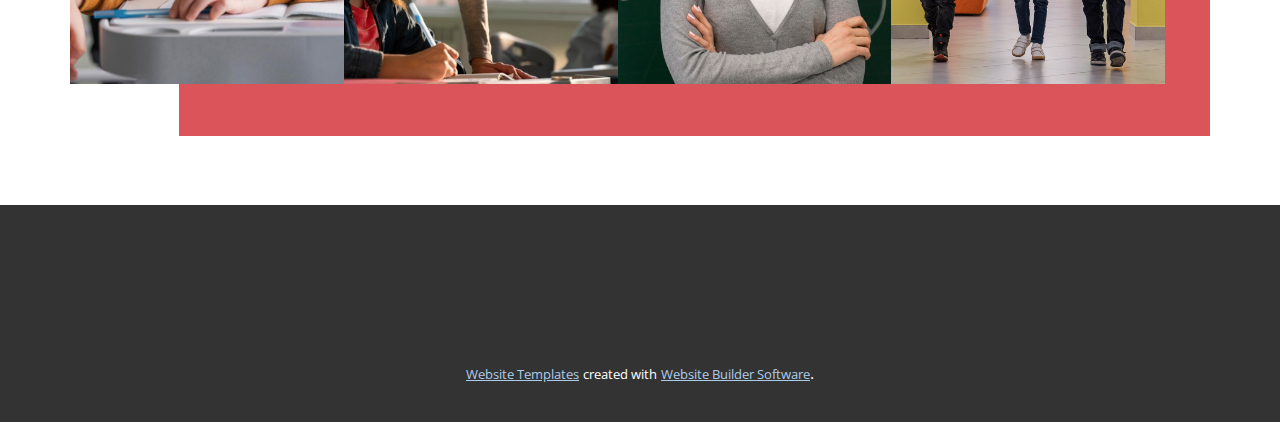
==== commit e2af6c19: "Update Home.html" ====
--- a/Home.html
+++ b/Home.html
@@ -225,7 +225,7 @@
                     <div class="u-layout-row">
                       <div class="u-align-left u-container-style u-layout-cell u-shape-rectangle u-size-30 u-white u-layout-cell-3">
                         <div class="u-container-layout u-container-layout-3">
-                          <p class="u-text u-text-3">I am looking to provide my services at an hourly rate of $20 per hour. The first meeting to discuss your needs will be free of cost for you to determine if my services are needed</p>
+                          <p class="u-text u-text-3">I am looking to provide my services at an hourly rate of $40 per hour. The first meeting to discuss your needs will be free of cost for you to determine if my services are needed</p>
                         </div>
                       </div>
                       <div class="u-container-style u-layout-cell u-shape-rectangle u-size-30 u-white u-layout-cell-4">
@@ -341,4 +341,4 @@
       </a>. 
     </section>
   </body>
-</html>+</html>
